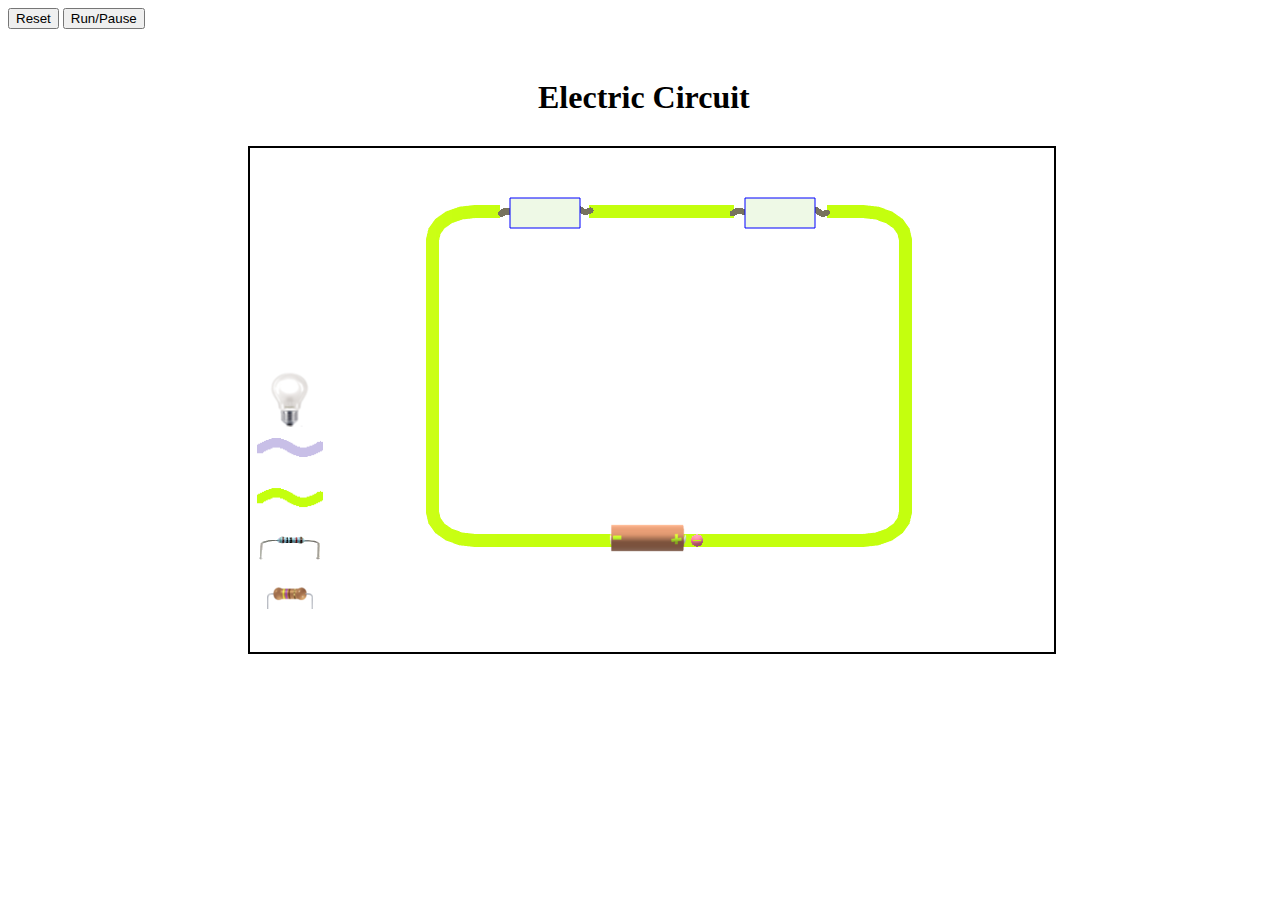
==== Index.html @ bbab3d94 "Update Index.html" ====
<!DOCTYPE html>
<html>
<head>
<!-- Define inlined PaperScript associate it with myCanvas -->
<link rel="stylesheet" type="text/css" href="paperFunCss.css">

<script type="text/javascript">

var timer = null;

// var running = false;
function circuit() {
//	if(running == false ){
if(timer == null){
		 // running = true;
	  timer = setInterval(runAnimation, 10);
	} else {

		clearInterval(timer)
		timer= null;
		//running = false;
	}
}

function runAnimation(){
	    animate()
}

function reset(){
	   clearInterval(timer)
		 timer = null;
     initialState()
}


function myFunction() {
  hideElement()
}




</script>

<script type="text/javascript" src="paper.js"></script>
<script type="text/paperscript" canvas="myCanvas">

var rectangle = new Rectangle(new Point(230, 450), new Point(650, 470));
var cornerSize = new Size(5, 5);
var newRect = new Path.RoundRectangle(rectangle, cornerSize);
newRect.fillColor = '#7B68EE';

var text = new PointText(new Point(420, 465));
text.justification = 'center';
text.fillColor = '#fff';
//text.content = 'The contents of the point text';

newRect.visible = false;
text.visible = false;


function showMessage(event)
 {
 	      newRect.visible = true;
 	      text.visible = true;
 }


var clearCanvas = false;

//drag and drop_zone
var hitOptions = {
	segments: true,
	stroke: true,
	fill: true,
	tolerance: 5
};

var resistance=0;
var totalResistance = 0;
var dragging=0;
var segment, path;
var movePath = false;

var checkVar = 10;

function onMouseDown(event){

	segment = path = null;
	//console.log('hitOptions', hitOptions)
	var hitResult = project.hitTest(event.point);
	if (!hitResult)
		return;

	if (hitResult) {
		if(hitResult.item.id==12 || hitResult.item.id == 8 || hitResult.item.id ==9
    || hitResult.item.id ==10 || hitResult.item.id== 11 || hitResult.item.id ==13

		)
		{
		path = hitResult.item;

		if (hitResult.type == 'segment') {
			segment = hitResult.segment;
		} else if (hitResult.type == 'stroke') {
			var location = hitResult.location;
			segment = path.insert(location.index + 1, event.point);
			path.smooth();
		}

  //console.log('hitResult.type', hitResult.type);
	movePath = hitResult.type == 'fill';
	if (movePath)
		project.activeLayer.addChild(hitResult.item);
	}
}
}

function onMouseMove(event) {

	project.activeLayer.selected = false;
	console.log('event.item', event.item)
	console.log('item id', event.item.id)
	if (event.item.id==13 || event.item.id == 12 || event.item.id ==9 || event.item.id ==10 || event.item.id ==11)
	       {
			// console.log('event.item.className', event.item.className)
         event.item.selected = true;
			 }
			// console.log("myRect.bounds", myRect.bounds);
			// console.log("resistor.bounds", resistor.bounds);




			 for(var i=0;i<dropPoints.length;i++)
			    {


	     if (dropPoints[i].bounds.contains(resistor.bounds) ||
				  dropPoints[i].bounds.contains(resistor2.bounds)
					|| dropPoints[i].bounds.contains(newWire.bounds)
				   || dropPoints[i].bounds.contains(newWireColor.bounds))

            {


	 			    dropPoints[i].fillColor = '#7D6CF3';
	 		   }
			    else{
				  dropPoints[i].fillColor = '#EEF9E6';
			   }

			 }
    // contains both resistors
		 if(  (myRect.bounds.contains(resistor.bounds)||myRect.bounds.contains(resistor2.bounds))
		    && (myRect2.bounds.contains(resistor.bounds)||myRect2.bounds.contains(resistor2.bounds)))
		    {
			  resistance = 55;
				//console.log("inside and condition and combined resistance="+resistance)
				//project.layers.push(text);
				newRect.visible = false;
				 text.visible = false;
				 text.content = 'Congratulations! Circuit contains both resistors and is complete.';
				 showMessage(event);
		    }
		 //contains first resistor and nothing else
     else if((myRect.bounds.contains(resistor.bounds)||myRect2.bounds.contains(resistor.bounds))
        && !(myRect.bounds.contains(resistor2.bounds)||myRect2.bounds.contains(resistor2.bounds))
				&& !(myRect.bounds.contains(newWire.bounds) || myRect2.bounds.contains(newWire.bounds))
			  && !(myRect.bounds.contains(newWireColor.bounds) || myRect2.bounds.contains(newWireColor.bounds)))
				{
					resistance = 25;
					console.log("contains first resistor and nothing else and the circuit is incomplete")
					text.content = 'Note: Circuit contains only one resistor is incomplete. Connect a wire or a resistor.';
          showMessage(event);
				}
        // contains second resistor and nothing else
				else if(!(myRect.bounds.contains(resistor.bounds)||myRect2.bounds.contains(resistor.bounds))
	         && (myRect.bounds.contains(resistor2.bounds)||myRect2.bounds.contains(resistor2.bounds))
	 				&& !(myRect.bounds.contains(newWire.bounds) || myRect2.bounds.contains(newWire.bounds))
	 			  && !(myRect.bounds.contains(newWireColor.bounds) || myRect2.bounds.contains(newWireColor.bounds)))
	 				{
						newRect.visible = false;
						 text.visible = false;
	 					resistance = 25;
						text.content = 'Note: Circuit contains only one resistor and is incomplete!';
	          showMessage(event);
	 					console.log("contains second resistor and nothing else")

	 				}
			// contains first resistor and first wire: circuit complete
				else if((myRect.bounds.contains(resistor.bounds)||myRect2.bounds.contains(resistor.bounds))
	         && !(myRect.bounds.contains(resistor2.bounds)||myRect2.bounds.contains(resistor2.bounds))
	 				&& (myRect.bounds.contains(newWire.bounds) || myRect2.bounds.contains(newWire.bounds))
					&& !(myRect.bounds.contains(newWireColor.bounds) || myRect2.bounds.contains(newWireColor.bounds))
				)
	 				{
						newRect.visible = false;
						text.visible = false;
	 					resistance = 25;
	 					console.log("contains first resistor and first wire: circuit complete and circuit is complete. Resistance:",
						resistance)
						text.content = 'Congratulations! Circuit contains a resitor and a wire and is complete.';
	          showMessage(event);
	 				}
        // contains first resistor and second wire
					else if((myRect.bounds.contains(resistor.bounds)||myRect2.bounds.contains(resistor.bounds))
		         && !(myRect.bounds.contains(resistor2.bounds)||myRect2.bounds.contains(resistor2.bounds))
		 				&& !(myRect.bounds.contains(newWire.bounds) || myRect2.bounds.contains(newWire.bounds))
						&& (myRect.bounds.contains(newWireColor.bounds) || myRect2.bounds.contains(newWireColor.bounds))
					)
		 				{
							newRect.visible = false;
						  text.visible = false;
		 					resistance = 25;
		 					console.log("contains first resistor and second wire: circuit complete and circuit is complete. Resistance:",
							resistance)
							text.content = 'Congratulations! Circuit contains a resitor and a wire and is complete.';
		          showMessage(event);
		 				}
           // conatains second resistor, first wire
						else if(!(myRect.bounds.contains(resistor.bounds)||myRect2.bounds.contains(resistor.bounds))
			         && (myRect.bounds.contains(resistor2.bounds)||myRect2.bounds.contains(resistor2.bounds))
			 				&& (myRect.bounds.contains(newWire.bounds) || myRect2.bounds.contains(newWire.bounds))
							&& !(myRect.bounds.contains(newWireColor.bounds) || myRect2.bounds.contains(newWireColor.bounds))
						)
			 				{
								newRect.visible = false;
							  text.visible = false;
			 					console.log("conatains second resistor, first wire, circuit complete. Resistance:",
								30)
								text.content = 'Congratulations! Circuit contains a resitor and a wire and is complete.';
			          showMessage(event);
			 				}
            // contains second resistor, second wire
							else if(!(myRect.bounds.contains(resistor.bounds)||myRect2.bounds.contains(resistor.bounds))
				         && (myRect.bounds.contains(resistor2.bounds)||myRect2.bounds.contains(resistor2.bounds))
				 				&& !(myRect.bounds.contains(newWire.bounds) || myRect2.bounds.contains(newWire.bounds))
								&& (myRect.bounds.contains(newWireColor.bounds) || myRect2.bounds.contains(newWireColor.bounds))
							)
				 				{
									newRect.visible = false;
									 text.visible = false;
				 					console.log("contains second resistor, second wire, circuit complete. Resistance:",
									30)
									text.content = 'Congratulations! Circuit contains a resitor and a wire and is complete.';
				          showMessage(event);
				 				}

            // first wire and nothing else.
						else if(!(myRect.bounds.contains(resistor.bounds)||myRect2.bounds.contains(resistor.bounds))
							 && !(myRect.bounds.contains(resistor2.bounds)||myRect2.bounds.contains(resistor2.bounds))
							&& (myRect.bounds.contains(newWire.bounds) || myRect2.bounds.contains(newWire.bounds))
							&& !(myRect.bounds.contains(newWireColor.bounds) || myRect2.bounds.contains(newWireColor.bounds))
						)
							{
								newRect.visible = false;
								 text.visible = false;
								console.log("first wire and nothing else, circuit incomplete")
								text.content = 'Note: Ciruit contains only one wire and is incomplete! Connect a wire or a resistor.';
			          showMessage(event);

							}

					// second wire nothing else
					else if(!(myRect.bounds.contains(resistor.bounds)||myRect2.bounds.contains(resistor.bounds))
						 && !(myRect.bounds.contains(resistor2.bounds)||myRect2.bounds.contains(resistor2.bounds))
						&& !(myRect.bounds.contains(newWire.bounds) || myRect2.bounds.contains(newWire.bounds))
						&& (myRect.bounds.contains(newWireColor.bounds) || myRect2.bounds.contains(newWireColor.bounds))
					)
						{
							newRect.visible = false;
							text.visible = false;
							console.log("second wire nothing else. Circuit incomplete")
							text.content = 'Note: Ciruit contains only one wire and is incomplete! Connect a wire or a resistor.';
							showMessage(event);
						}
          // both wires, nothing else

					else if(!(myRect.bounds.contains(resistor.bounds)||myRect2.bounds.contains(resistor.bounds))
						 && !(myRect.bounds.contains(resistor2.bounds)||myRect2.bounds.contains(resistor2.bounds))
						&& (myRect.bounds.contains(newWire.bounds) || myRect2.bounds.contains(newWire.bounds))
						&& (myRect.bounds.contains(newWireColor.bounds) || myRect2.bounds.contains(newWireColor.bounds))
					)
						{
							newRect.visible = false;
							 text.visible = false;
							console.log("both wires, circuit complete. O resistance"
						)
						text.content = 'Congratulations! Circuit contains both wires and is complete.';
						showMessage(event);
						}
					else{
						newRect.visible = false;
						text.visible = false;

					}



}


function onMouseDrag(event) {

			if (segment) {
			//	console.log('segment', segment)
				segment.point += event.delta;
				path.smooth();
			}
			else if (path) {
				path.position += event.delta;
			}


		}

//drag and drop over

var wire = new Raster('wire3.png');

wire.position = view.center;

var battery = new Raster('paint2d.png',400, 390);

battery.scale(0.7);

var currentBall = new Raster('currentBall2.png', 500, 500);

var dropPoints = []

// declared the first rectanglular box
var rectangle = new Rectangle(495, 50,70, 30);

//console.log("rectangle1 width", rectangle.point);
var myRect = new Path.Rectangle(rectangle);
myRect.fillColor='#EEF9E6';

myRect.strokeColor = 'blue';

dropPoints.push(myRect)


// declared the second rectangle
var rectangle2 = new Rectangle(260, 50,70, 30);

//console.log("rectangle2 width", rectangle2.point);

var myRect2 = new Path.Rectangle(rectangle2);
myRect2.fillColor='#EEF9E6';
myRect2.strokeColor = 'blue';

dropPoints.push(myRect2)

// declared the resistor

var resistor = new Raster('resistor.jpg', 40, 400);

var resistor2 = new Raster('resistor2.png', 40, 450);

var newWire = new Raster('smallWire.png', 40, 350);

var newWireColor = new Raster('newWireColor.png', 40, 300);

newWireColor.scale(0.95)

newWire.scale(0.95)

dropPoints.push(newWire)


var lightBulb = new Raster('lightBulb.png', 40, 250);
//var lightBulbGlowing = new Raster('lightBulbGlowing.png', 40, 200);
//var newImage = new DragImage('paint2d.png', 200, 300);
//lightBulbGlowing.scale(1.06)

//console.log("is Rectangle empty", rectangle.isEmpty())


var t=0;
var m=0;
var n=0;
var k=0;
var p=0;




animate = function onFrame(event) {
 //console.log("event", event)
 //console.log("run  game", runGame)
	// Each frame, rotate the path by 3 degrees:


	// if(runGame) {
	// 	do the thing
	// }
	if(currentBall.position.x<708 && currentBall.position.y>200 && t!=1)
		{
      //alert("currentBall.position.x<708 && currentBall.position.y>200");
			currentBall.position.x+= 2;
			if(currentBall.position.x>=684)
			{
        //alert("currentBall.position.x>684");
				currentBall.position.x+=2;
				currentBall.position.y-=2;
			}

      if(!(currentBall.position.x<708 && currentBall.position.y>200))
          t=0;

		}
		if(currentBall.position.x>=708 && currentBall.position.y>198)
		 {
       //alert("currentBall.position.x>=708 && currentBall.position.y>200");
			 currentBall.position.y-=2;
		 }
		 if(currentBall.position.y<=198 && currentBall.position.y>170 &&  currentBall.position.x>260)
		 {
    //  alert("currentBall.position.y<=200 && currentBall.position.y>170");
			 currentBall.position.x-=2;
			 currentBall.position.y-=2;
		 }
     // it was 260
		 if(currentBall.position.y<=170 && currentBall.position.x>246)
		   {
				// alert("currentBall.position.y<=170 && currentBall.position.x>260");
		     currentBall.position.x-=2;
         k=0;
			 }

		 if(currentBall.position.x<=246 && currentBall.position.x>=236 && k!=1)
		    {
				//alert("currentBall.position.x<=260 && currentBall.position.x>=236");
          if(currentBall.position.x>=236)
					   m=1;

					currentBall.position.x-=1;
					currentBall.position.y+=1
					;
					t=1;
          if(!(currentBall.position.x<=246 && currentBall.position.x>=236))
             k=0;


				}
      // it was 476 everywhere
			if(m==1 && currentBall.position.y<=472)
			{
        //alert("m==1 && currentBall.position.y<=476");
				currentBall.position.y+=2;
				if(currentBall.position.y>=472)
				   n=1;
        if(!(m==1 && currentBall.position.y<=472))
           m=0;
			}
			if(n==1 && currentBall.position.x<=259)
			  {
          //alert("inside n and the value of x coordinate is"+currentBall.position.x);

          if(currentBall.position.x>=259)
					    p=1;
					currentBall.position.x+=2;
					currentBall.position.y+=2;

					k=1;
          if(!(n==1 && currentBall.position.x<=259))
               n=0;
				}
        // it was for 684
				if(p==1 && currentBall.position.x<684)
				{

				   currentBall.position.x+=2;
           // it didn't have the equal to sign currentBall.position.x<=684.
           if(!(p==1 && currentBall.position.x<684))
            {
              //  alert("p=0"+"and current x is "+currentBall.position.x+"y is"+currentBall.position.y+"t is "+t);
               t=0;
               p=0;
             }



        }
	 }


	 initialState = function firstState()
	 {
		 resistor.position.x= 40;
		 resistor.position.y= 400;
		 currentBall.position.x= 500;
		 currentBall.position.y= 500;
	 }


</script>
</head>
<body>
	  <button type="button" onclick="reset()">Reset</button>
	  <button type="button" onclick="circuit()">Run/Pause</button>
    <h1 id="heading"> Electric Circuit </h1>



	<canvas id="myCanvas" height="500px" width="800px"></canvas>
</body>
</html>
---- paperFunCss.css ----
canvas {
  border: 2px solid black;
  margin-left:240px;
  margin-top: 20px;
}


#heading{
    font-size: '4';
    margin-left: 530px;
    margin-top: 50px;
    margin-bottom: 10px;
}


#drop_zone {
    background-color:#00FF7F;
    border: #FFF 1px solid;
    width: 100px;
    height: 30px;
    margin-left: 700px;
}


.popup {
    position: relative;
    display: inline-block;
    cursor: pointer;
    -webkit-user-select: none;
    -moz-user-select: none;
    -ms-user-select: none;
    user-select: none;
}

/* The actual popup */
.popup .popuptext {
    visibility: hidden;
    width: 160px;
    background-color: red;
    color: #fff;
    text-align: center;
    border-radius: 6px;
    padding: 8px 0;
    position: absolute;
    z-index: 1;
    bottom: 125%;
    left: 50%;
    margin-left: 600px;
    margin-bottom: 300px;
}

/* Popup arrow */
.popup .popuptext::after {
    content: "";
    position: absolute;
    top: 100%;
    left: 50%;
    margin-left: -5px;
    border-width: 5px;
    border-style: solid;
    border-color: #555 transparent transparent transparent;
    color: red;
}

/* Toggle this class - hide and show the popup */
.popup .show {
    visibility: visible;
    -webkit-animation: fadeIn 1s;
    animation: fadeIn 1s;

}

/* Add animation (fade in the popup) */
@-webkit-keyframes fadeIn {
    from {opacity: 0;}
    to {opacity: 1;}
}



@keyframes fadeIn {
    from {opacity: 0;}
    to {opacity:1 ;}
}
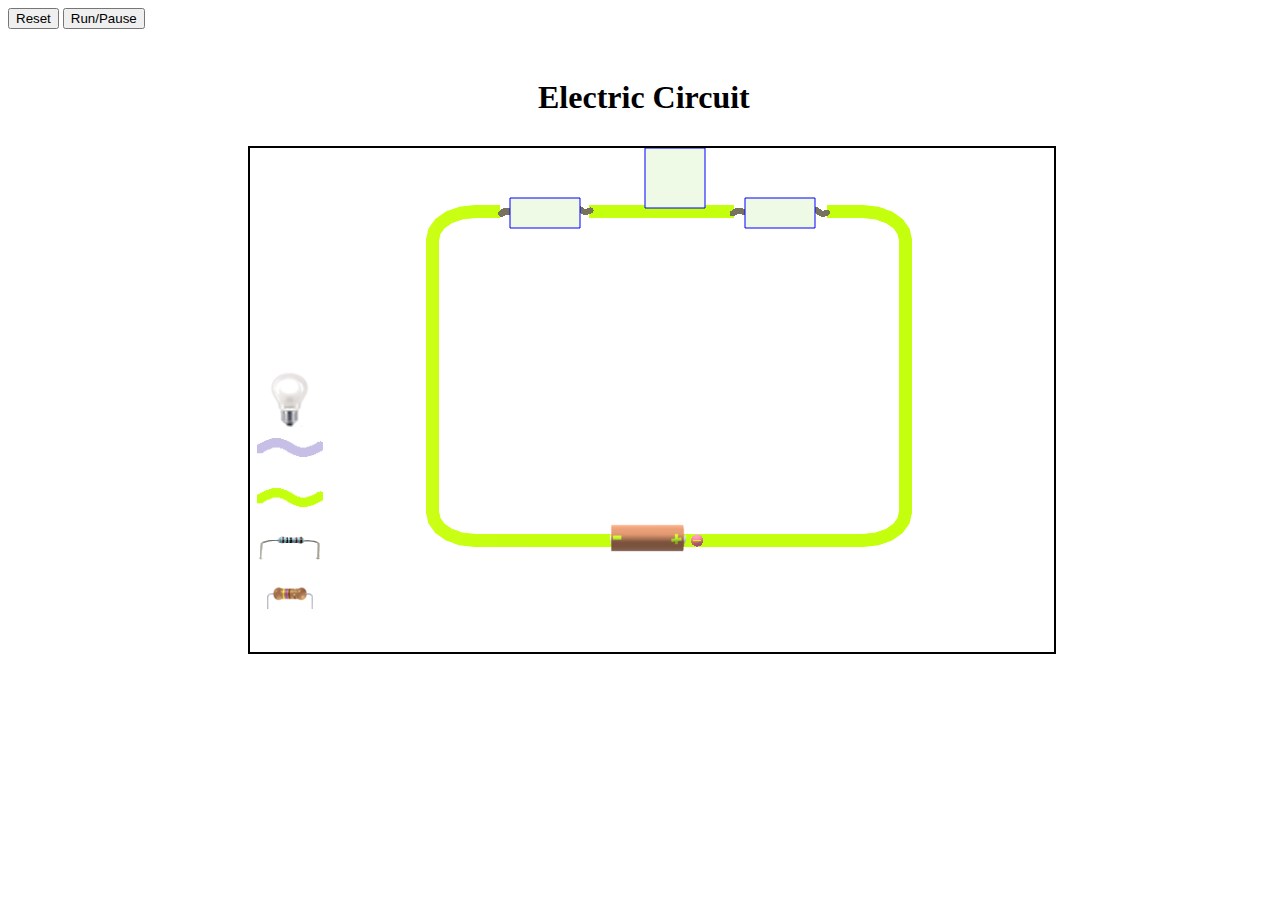
==== commit 0d93b1da: "Update Index.html" ====
--- a/Index.html
+++ b/Index.html
@@ -92,9 +92,9 @@
 	if (!hitResult)
 		return;
 
-	if (hitResult) {
-		if(hitResult.item.id==12 || hitResult.item.id == 8 || hitResult.item.id ==9
-    || hitResult.item.id ==10 || hitResult.item.id== 11 || hitResult.item.id ==13
+	if (hitResult){
+		if(hitResult.item.id==12 || hitResult.item.id == 13
+    || hitResult.item.id ==10 || hitResult.item.id== 11 || hitResult.item.id ==14
 
 		)
 		{
@@ -121,7 +121,8 @@
 	project.activeLayer.selected = false;
 	console.log('event.item', event.item)
 	console.log('item id', event.item.id)
-	if (event.item.id==13 || event.item.id == 12 || event.item.id ==9 || event.item.id ==10 || event.item.id ==11)
+	if (event.item.id==14 || event.item.id == 12 || event.item.id ==10 || event.item.id ==11
+	|| event.item.id ==13)
 	       {
 			// console.log('event.item.className', event.item.className)
          event.item.selected = true;
@@ -139,7 +140,10 @@
 	     if (dropPoints[i].bounds.contains(resistor.bounds) ||
 				  dropPoints[i].bounds.contains(resistor2.bounds)
 					|| dropPoints[i].bounds.contains(newWire.bounds)
-				   || dropPoints[i].bounds.contains(newWireColor.bounds))
+				   || dropPoints[i].bounds.contains(newWireColor.bounds)
+
+
+				  )
 
             {
 
@@ -151,6 +155,12 @@
 			   }
 
 			 }
+
+
+
+
+
+
     // contains both resistors
 		 if(  (myRect.bounds.contains(resistor.bounds)||myRect.bounds.contains(resistor2.bounds))
 		    && (myRect2.bounds.contains(resistor.bounds)||myRect2.bounds.contains(resistor2.bounds)))
@@ -162,6 +172,26 @@
 				 text.visible = false;
 				 text.content = 'Congratulations! Circuit contains both resistors and is complete.';
 				 showMessage(event);
+				 for(var i=0;i<dropPoints.length;i++)
+						{
+
+
+				 if (dropPoints[i].bounds.contains(lightBulb.bounds))
+
+							{
+
+
+							dropPoints[i].fillColor = 'white';
+							lightBulb.visible = false;
+							glowingBulb.visible = true;
+
+					 }
+						else{
+						dropPoints[i].fillColor = '#EEF9E6';
+					 }
+				 }
+
+
 		    }
 		 //contains first resistor and nothing else
      else if((myRect.bounds.contains(resistor.bounds)||myRect2.bounds.contains(resistor.bounds))
@@ -173,6 +203,8 @@
 					console.log("contains first resistor and nothing else and the circuit is incomplete")
 					text.content = 'Note: Circuit contains only one resistor is incomplete. Connect a wire or a resistor.';
           showMessage(event);
+					lightBulb.visible = true;
+					glowingBulb.visible = false;
 				}
         // contains second resistor and nothing else
 				else if(!(myRect.bounds.contains(resistor.bounds)||myRect2.bounds.contains(resistor.bounds))
@@ -186,6 +218,8 @@
 						text.content = 'Note: Circuit contains only one resistor and is incomplete!';
 	          showMessage(event);
 	 					console.log("contains second resistor and nothing else")
+						lightBulb.visible = true;
+						glowingBulb.visible = false;
 
 	 				}
 			// contains first resistor and first wire: circuit complete
@@ -202,6 +236,25 @@
 						resistance)
 						text.content = 'Congratulations! Circuit contains a resitor and a wire and is complete.';
 	          showMessage(event);
+						for(var i=0;i<dropPoints.length;i++)
+							 {
+
+
+						if (dropPoints[i].bounds.contains(lightBulb.bounds))
+
+								 {
+
+
+								 dropPoints[i].fillColor = 'white';
+								 lightBulb.visible = false;
+								 glowingBulb.visible = true;
+
+							}
+							 else{
+							 dropPoints[i].fillColor = '#EEF9E6';
+							}
+						}
+
 	 				}
         // contains first resistor and second wire
 					else if((myRect.bounds.contains(resistor.bounds)||myRect2.bounds.contains(resistor.bounds))
@@ -217,6 +270,26 @@
 							resistance)
 							text.content = 'Congratulations! Circuit contains a resitor and a wire and is complete.';
 		          showMessage(event);
+							for(var i=0;i<dropPoints.length;i++)
+								 {
+
+
+							if (dropPoints[i].bounds.contains(lightBulb.bounds))
+
+									 {
+
+
+									 dropPoints[i].fillColor = 'white';
+									 lightBulb.visible = false;
+									 glowingBulb.visible = true;
+									// dropPoints[i].strokeColor = 'blue';
+									 //myRect3.visible = false;
+								}
+								 else{
+								 dropPoints[i].fillColor = '#EEF9E6';
+								}
+							}
+
 		 				}
            // conatains second resistor, first wire
 						else if(!(myRect.bounds.contains(resistor.bounds)||myRect2.bounds.contains(resistor.bounds))
@@ -231,6 +304,25 @@
 								30)
 								text.content = 'Congratulations! Circuit contains a resitor and a wire and is complete.';
 			          showMessage(event);
+								for(var i=0;i<dropPoints.length;i++)
+									 {
+
+
+								if (dropPoints[i].bounds.contains(lightBulb.bounds))
+
+										 {
+
+
+										 dropPoints[i].fillColor = 'white';
+										 lightBulb.visible = false;
+										 glowingBulb.visible = true;
+
+									}
+									 else{
+									 dropPoints[i].fillColor = '#EEF9E6';
+									}
+								}
+
 			 				}
             // contains second resistor, second wire
 							else if(!(myRect.bounds.contains(resistor.bounds)||myRect2.bounds.contains(resistor.bounds))
@@ -245,6 +337,25 @@
 									30)
 									text.content = 'Congratulations! Circuit contains a resitor and a wire and is complete.';
 				          showMessage(event);
+									for(var i=0;i<dropPoints.length;i++)
+										 {
+
+
+									if (dropPoints[i].bounds.contains(lightBulb.bounds))
+
+											 {
+
+
+											 dropPoints[i].fillColor = 'white';
+											 lightBulb.visible = false;
+											 glowingBulb.visible = true;
+
+										}
+										 else{
+										 dropPoints[i].fillColor = '#EEF9E6';
+										}
+									}
+
 				 				}
 
             // first wire and nothing else.
@@ -259,6 +370,8 @@
 								console.log("first wire and nothing else, circuit incomplete")
 								text.content = 'Note: Ciruit contains only one wire and is incomplete! Connect a wire or a resistor.';
 			          showMessage(event);
+								lightBulb.visible = true;
+								glowingBulb.visible = false;
 
 							}
 
@@ -274,6 +387,8 @@
 							console.log("second wire nothing else. Circuit incomplete")
 							text.content = 'Note: Ciruit contains only one wire and is incomplete! Connect a wire or a resistor.';
 							showMessage(event);
+							lightBulb.visible = true;
+							glowingBulb.visible = false;
 						}
           // both wires, nothing else
 
@@ -289,6 +404,26 @@
 						)
 						text.content = 'Congratulations! Circuit contains both wires and is complete.';
 						showMessage(event);
+						for(var i=0;i<dropPoints.length;i++)
+							 {
+
+
+						if (dropPoints[i].bounds.contains(lightBulb.bounds))
+
+								 {
+
+
+								 dropPoints[i].fillColor = 'red';
+								 lightBulb.visible = false;
+								 glowingBulb.visible = true;
+
+
+							}
+							 else{
+							 dropPoints[i].fillColor = '#EEF9E6';
+							}
+						}
+
 						}
 					else{
 						newRect.visible = false;
@@ -352,11 +487,24 @@
 
 dropPoints.push(myRect2)
 
+// declared 3rd rectangle
+var rectangle3 = new Rectangle(395, 0, 60, 60);
+
+//console.log("rectangle2 width", rectangle2.point);
+
+var myRect3 = new Path.Rectangle(rectangle3);
+myRect3.fillColor='#EEF9E6';
+myRect3.strokeColor = 'blue';
+
+dropPoints.push(myRect3)
+
+
 // declared the resistor
 
 var resistor = new Raster('resistor.jpg', 40, 400);
 
 var resistor2 = new Raster('resistor2.png', 40, 450);
+
 
 var newWire = new Raster('smallWire.png', 40, 350);
 
@@ -375,7 +523,8 @@
 //lightBulbGlowing.scale(1.06)
 
 //console.log("is Rectangle empty", rectangle.isEmpty())
-
+var glowingBulb = new Raster('glowingBulb.png', 425,  30);
+glowingBulb.visible = false;
 
 var t=0;
 var m=0;
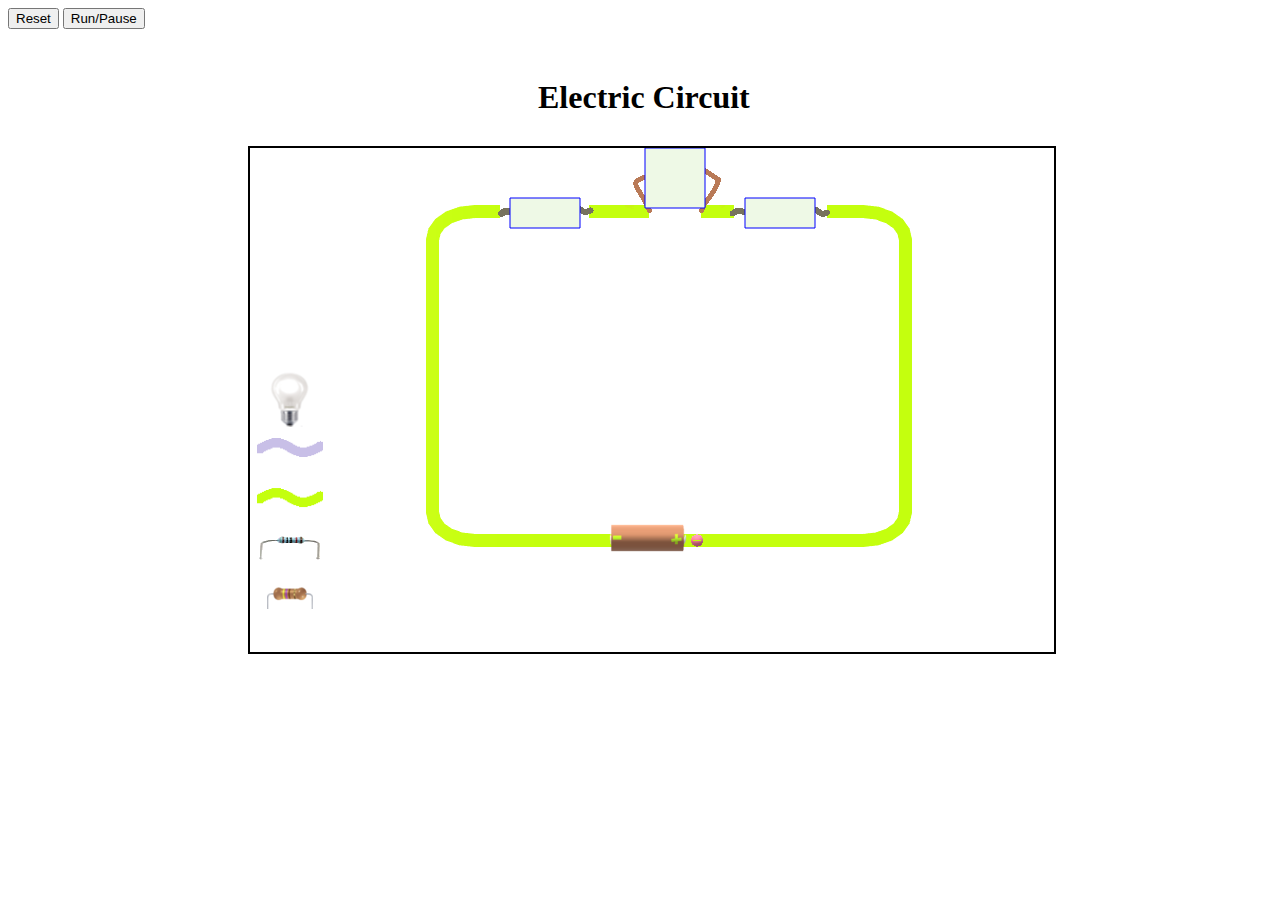
==== commit c3e70e58: "Update Index.html" ====
--- a/Index.html
+++ b/Index.html
@@ -452,7 +452,7 @@
 
 //drag and drop over
 
-var wire = new Raster('wire3.png');
+var wire = new Raster('wire4.png');
 
 wire.position = view.center;
 
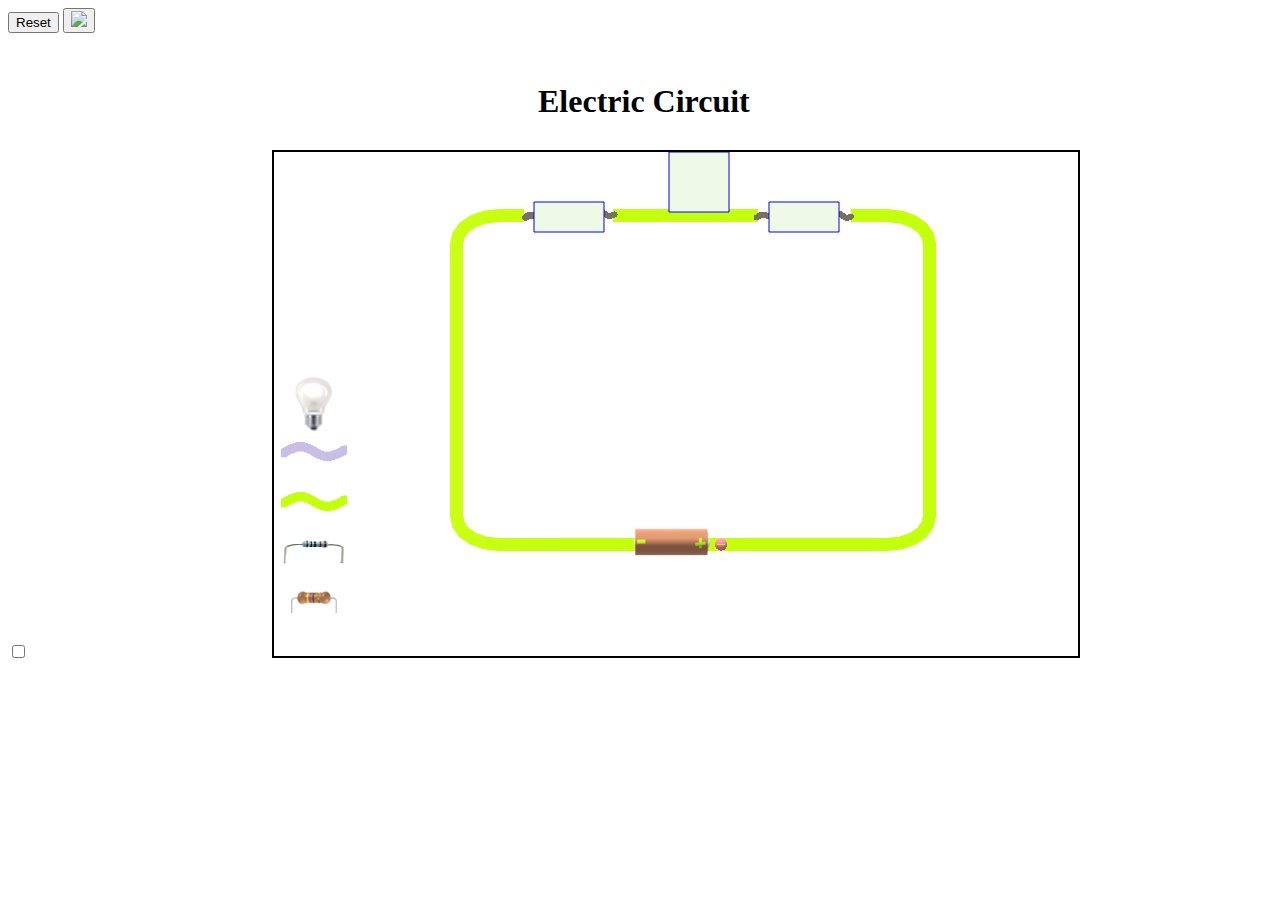
==== commit c0b2213c: "Update Index.html" ====
--- a/Index.html
+++ b/Index.html
@@ -11,6 +11,8 @@
 // var running = false;
 function circuit() {
 //	if(running == false ){
+
+
 if(timer == null){
 		 // running = true;
 	  timer = setInterval(runAnimation, 10);
@@ -452,7 +454,7 @@
 
 //drag and drop over
 
-var wire = new Raster('wire4.png');
+var wire = new Raster('wire3.png');
 
 wire.position = view.center;
 
@@ -648,9 +650,13 @@
 </head>
 <body>
 	  <button type="button" onclick="reset()">Reset</button>
-	  <button type="button" onclick="circuit()">Run/Pause</button>
+	  <button type="button" onclick="circuit()" id="switch"><img src="switchOff.png" /></button>
     <h1 id="heading"> Electric Circuit </h1>
 
+		<label class="switch">
+  <input type="checkbox" onclick="circuit()">
+  <span class="slider round"></span>
+  </label>
 
 
 	<canvas id="myCanvas" height="500px" width="800px"></canvas>
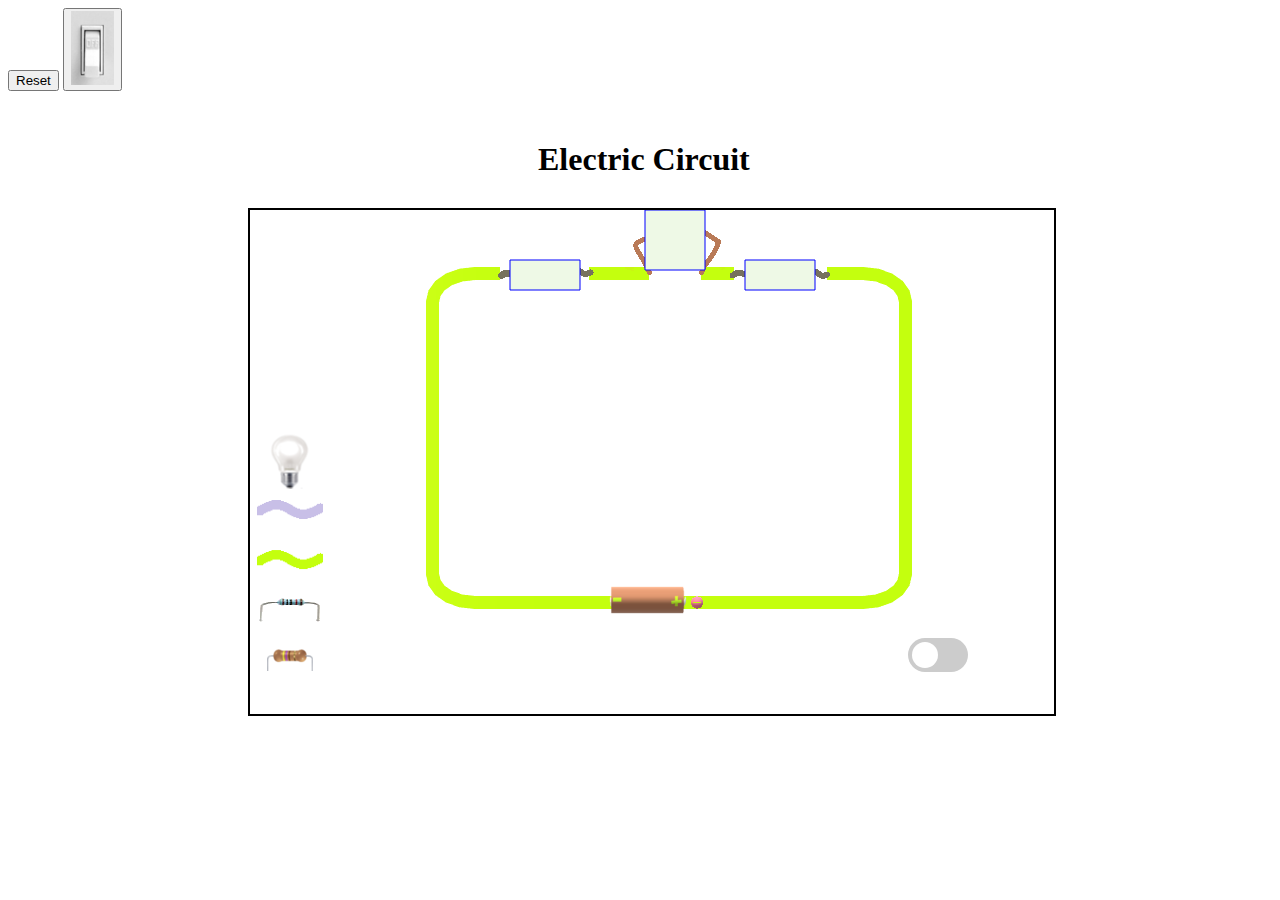
==== commit dafb49c5: "Update Index.html" ====
--- a/Index.html
+++ b/Index.html
@@ -454,7 +454,7 @@
 
 //drag and drop over
 
-var wire = new Raster('wire3.png');
+var wire = new Raster('wire4.png');
 
 wire.position = view.center;
 
--- a/paperFunCss.css
+++ b/paperFunCss.css
@@ -82,3 +82,72 @@
     from {opacity: 0;}
     to {opacity:1 ;}
 }
+/*
+#switch{
+  position: absolute;
+  margin-top: 550px;
+  margin-left: 890px;
+}
+*/
+
+/* The switch - the box around the slider */
+.switch {
+  position: absolute;
+  display: inline-block;
+  width: 60px;
+  height: 34px;
+  margin-top: 450px;
+  margin-left: 900px;
+
+}
+
+/* Hide default HTML checkbox */
+.switch input {display:none;}
+
+/* The slider */
+.slider {
+  position: absolute;
+  cursor: pointer;
+  top: 0;
+  left: 0;
+  right: 0;
+  bottom: 0;
+  background-color: #ccc;
+  -webkit-transition: .4s;
+  transition: .4s;
+}
+
+.slider:before {
+  position: absolute;
+  content: "";
+  height: 26px;
+  width: 26px;
+  left: 4px;
+  bottom: 4px;
+  background-color: white;
+  -webkit-transition: .4s;
+  transition: .4s;
+}
+
+input:checked + .slider {
+  background-color: #2196F3;
+}
+
+input:focus + .slider {
+  box-shadow: 0 0 1px #2196F3;
+}
+
+input:checked + .slider:before {
+  -webkit-transform: translateX(26px);
+  -ms-transform: translateX(26px);
+  transform: translateX(26px);
+}
+
+/* Rounded sliders */
+.slider.round {
+  border-radius: 34px;
+}
+
+.slider.round:before {
+  border-radius: 50%;
+}
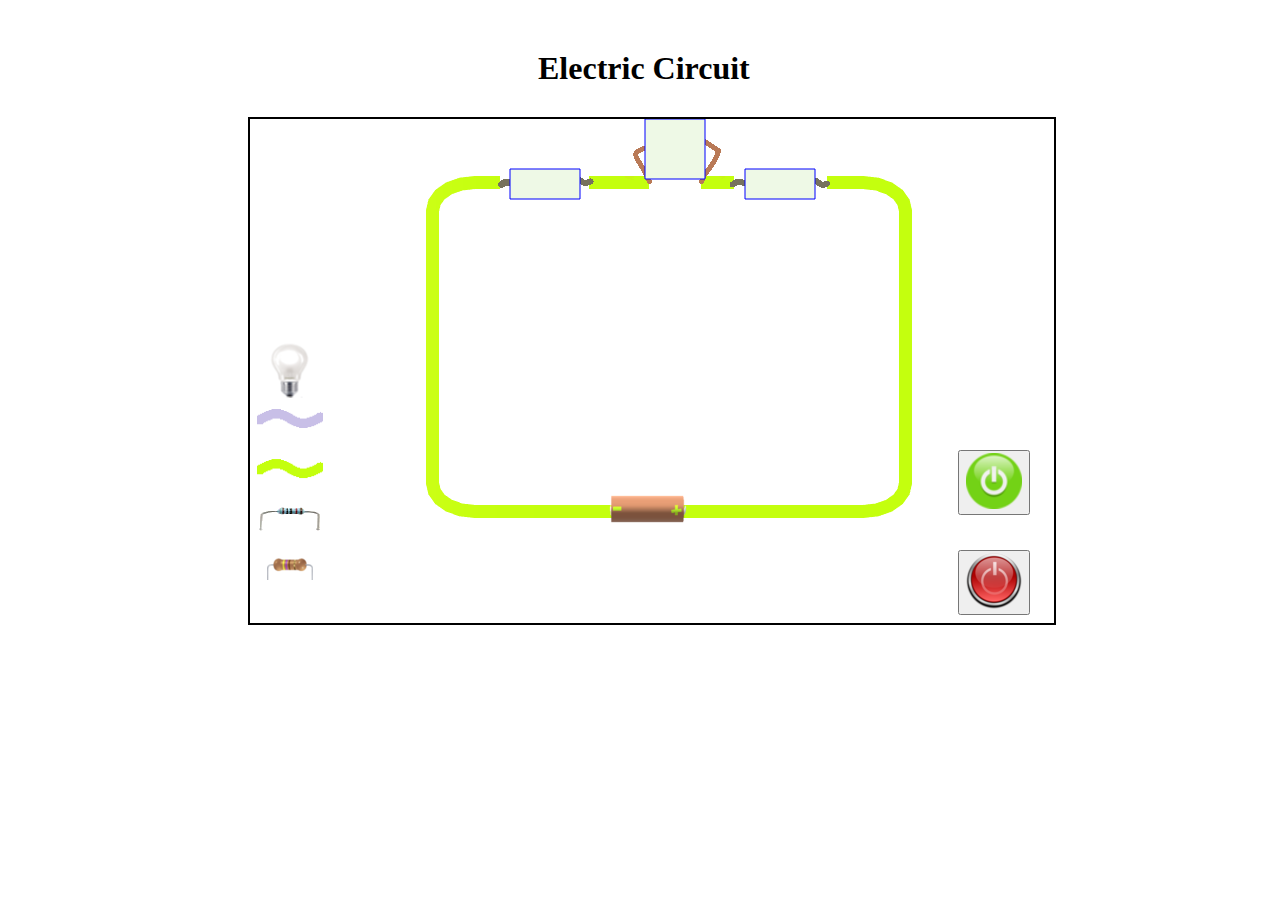
==== commit c23e266f: "Update Index.html" ====
--- a/Index.html
+++ b/Index.html
@@ -22,6 +22,7 @@
 		timer= null;
 		//running = false;
 	}
+	showGlow()
 }
 
 function runAnimation(){
@@ -32,6 +33,7 @@
 	   clearInterval(timer)
 		 timer = null;
      initialState()
+		 hideGlowingBulb()
 }
 
 
@@ -170,8 +172,11 @@
 			  resistance = 55;
 				//console.log("inside and condition and combined resistance="+resistance)
 				//project.layers.push(text);
+				myRect.fillColor = '#7D6CF3';
+				myRect2.fillColor ='#7D6CF3';
 				newRect.visible = false;
 				 text.visible = false;
+				 currentBall.visible =true;
 				 text.content = 'Congratulations! Circuit contains both resistors and is complete.';
 				 showMessage(event);
 				 for(var i=0;i<dropPoints.length;i++)
@@ -207,6 +212,7 @@
           showMessage(event);
 					lightBulb.visible = true;
 					glowingBulb.visible = false;
+					currentBall.visible = false;
 				}
         // contains second resistor and nothing else
 				else if(!(myRect.bounds.contains(resistor.bounds)||myRect2.bounds.contains(resistor.bounds))
@@ -216,6 +222,7 @@
 	 				{
 						newRect.visible = false;
 						 text.visible = false;
+						 		currentBall.visible = false;
 	 					resistance = 25;
 						text.content = 'Note: Circuit contains only one resistor and is incomplete!';
 	          showMessage(event);
@@ -238,6 +245,9 @@
 						resistance)
 						text.content = 'Congratulations! Circuit contains a resitor and a wire and is complete.';
 	          showMessage(event);
+								currentBall.visible = true;
+								myRect.fillColor = '#7D6CF3';
+								myRect2.fillColor ='#7D6CF3';
 						for(var i=0;i<dropPoints.length;i++)
 							 {
 
@@ -272,6 +282,9 @@
 							resistance)
 							text.content = 'Congratulations! Circuit contains a resitor and a wire and is complete.';
 		          showMessage(event);
+									currentBall.visible = true;
+									myRect.fillColor = '#7D6CF3';
+									myRect2.fillColor ='#7D6CF3';
 							for(var i=0;i<dropPoints.length;i++)
 								 {
 
@@ -302,10 +315,13 @@
 			 				{
 								newRect.visible = false;
 							  text.visible = false;
+										currentBall.visible = true;
 			 					console.log("conatains second resistor, first wire, circuit complete. Resistance:",
 								30)
 								text.content = 'Congratulations! Circuit contains a resitor and a wire and is complete.';
 			          showMessage(event);
+								myRect.fillColor = '#7D6CF3';
+								myRect2.fillColor ='#7D6CF3';
 								for(var i=0;i<dropPoints.length;i++)
 									 {
 
@@ -339,6 +355,9 @@
 									30)
 									text.content = 'Congratulations! Circuit contains a resitor and a wire and is complete.';
 				          showMessage(event);
+											currentBall.visible = true;
+											myRect.fillColor = '#7D6CF3';
+											myRect2.fillColor ='#7D6CF3';
 									for(var i=0;i<dropPoints.length;i++)
 										 {
 
@@ -374,6 +393,7 @@
 			          showMessage(event);
 								lightBulb.visible = true;
 								glowingBulb.visible = false;
+										currentBall.visible = false;
 
 							}
 
@@ -391,6 +411,7 @@
 							showMessage(event);
 							lightBulb.visible = true;
 							glowingBulb.visible = false;
+									currentBall.visible = false;
 						}
           // both wires, nothing else
 
@@ -402,10 +423,14 @@
 						{
 							newRect.visible = false;
 							 text.visible = false;
+							 myRect.fillColor = '#7D6CF3';
+							 myRect2.fillColor ='#7D6CF3';
 							console.log("both wires, circuit complete. O resistance"
 						)
 						text.content = 'Congratulations! Circuit contains both wires and is complete.';
 						showMessage(event);
+								currentBall.visible = true;
+
 						for(var i=0;i<dropPoints.length;i++)
 							 {
 
@@ -413,12 +438,12 @@
 						if (dropPoints[i].bounds.contains(lightBulb.bounds))
 
 								 {
-
-
+                if(glow!=false)
+                   {
 								 dropPoints[i].fillColor = 'red';
 								 lightBulb.visible = false;
 								 glowingBulb.visible = true;
-
+							 }
 
 							}
 							 else{
@@ -464,6 +489,8 @@
 
 var currentBall = new Raster('currentBall2.png', 500, 500);
 
+currentBall.visible = false;
+
 var dropPoints = []
 
 // declared the first rectanglular box
@@ -533,6 +560,21 @@
 var n=0;
 var k=0;
 var p=0;
+var glow = true;
+
+hideGlowingBulb = function hideGlow()
+{
+  glowingBulb.visible = false;
+	lightBulb.visible = true;
+	myRect3.fillcolor ='#EEF9E6';
+	glow = false;
+
+}
+
+showGlow = function showGlowingBulb()
+{
+	glow = true;
+}
 
 
 
@@ -649,14 +691,10 @@
 </script>
 </head>
 <body>
-	  <button type="button" onclick="reset()">Reset</button>
-	  <button type="button" onclick="circuit()" id="switch"><img src="switchOff.png" /></button>
+	  <button type="button" onclick="reset()" id="switchOff" ><img src="SwitchOff.png" /></button>
+	  <button type="button" onclick="circuit()" id="switchOn"><img src="SwitchOn.jpeg" /></button>
     <h1 id="heading"> Electric Circuit </h1>
 
-		<label class="switch">
-  <input type="checkbox" onclick="circuit()">
-  <span class="slider round"></span>
-  </label>
 
 
 	<canvas id="myCanvas" height="500px" width="800px"></canvas>
--- a/paperFunCss.css
+++ b/paperFunCss.css
@@ -82,72 +82,15 @@
     from {opacity: 0;}
     to {opacity:1 ;}
 }
-/*
-#switch{
+
+#switchOn{
   position: absolute;
-  margin-top: 550px;
-  margin-left: 890px;
-}
-*/
-
-/* The switch - the box around the slider */
-.switch {
-  position: absolute;
-  display: inline-block;
-  width: 60px;
-  height: 34px;
-  margin-top: 450px;
-  margin-left: 900px;
-
+  margin-top: 400px;
+  margin-left: 950px;
 }
 
-/* Hide default HTML checkbox */
-.switch input {display:none;}
-
-/* The slider */
-.slider {
+#switchOff{
   position: absolute;
-  cursor: pointer;
-  top: 0;
-  left: 0;
-  right: 0;
-  bottom: 0;
-  background-color: #ccc;
-  -webkit-transition: .4s;
-  transition: .4s;
+  margin-top: 500px;
+  margin-left: 950px;
 }
-
-.slider:before {
-  position: absolute;
-  content: "";
-  height: 26px;
-  width: 26px;
-  left: 4px;
-  bottom: 4px;
-  background-color: white;
-  -webkit-transition: .4s;
-  transition: .4s;
-}
-
-input:checked + .slider {
-  background-color: #2196F3;
-}
-
-input:focus + .slider {
-  box-shadow: 0 0 1px #2196F3;
-}
-
-input:checked + .slider:before {
-  -webkit-transform: translateX(26px);
-  -ms-transform: translateX(26px);
-  transform: translateX(26px);
-}
-
-/* Rounded sliders */
-.slider.round {
-  border-radius: 34px;
-}
-
-.slider.round:before {
-  border-radius: 50%;
-}
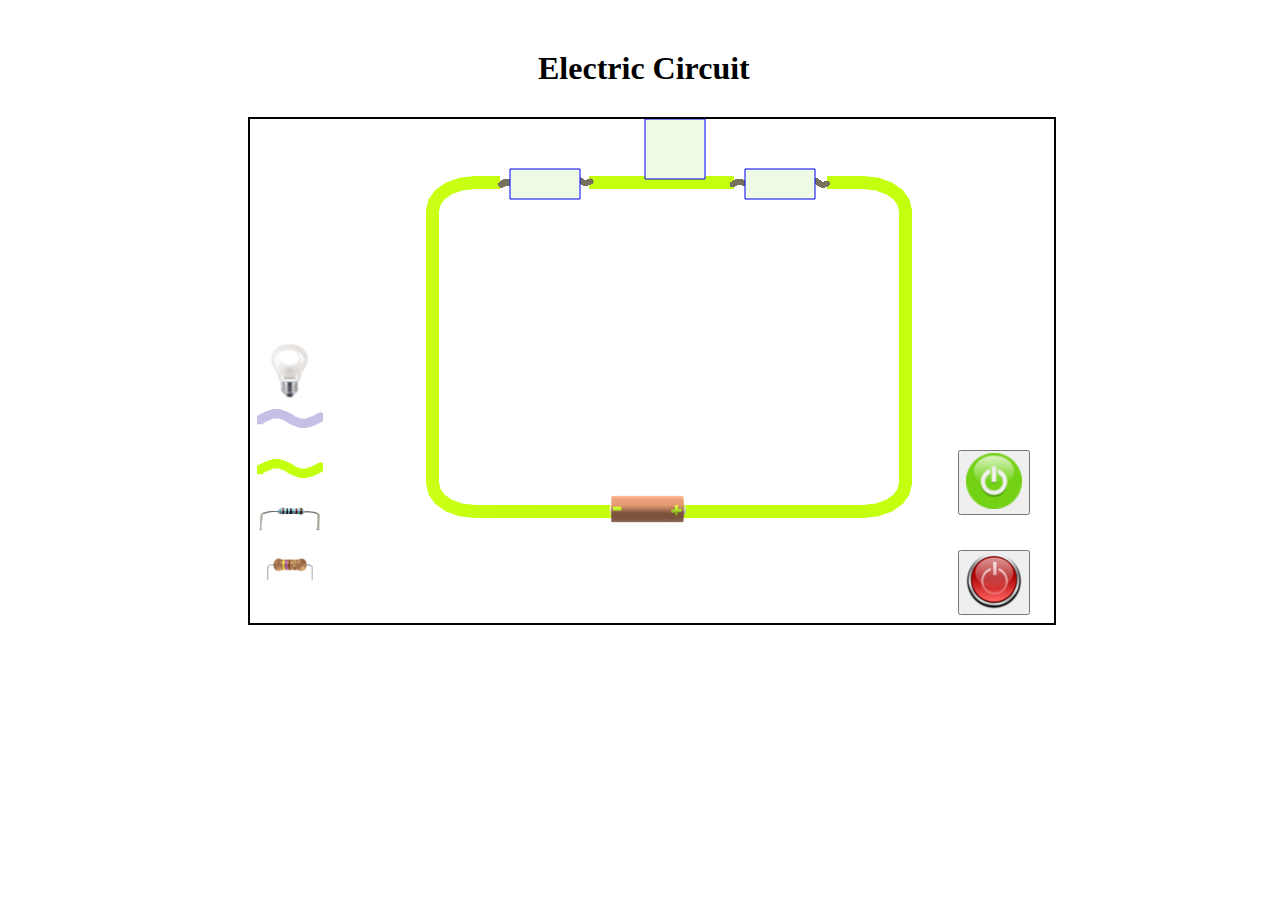
==== commit 43ede3aa: "Update Index.html" ====
--- a/Index.html
+++ b/Index.html
@@ -61,7 +61,7 @@
 
 newRect.visible = false;
 text.visible = false;
-
+var switchState = false;
 
 function showMessage(event)
  {
@@ -174,6 +174,7 @@
 				//project.layers.push(text);
 				myRect.fillColor = '#7D6CF3';
 				myRect2.fillColor ='#7D6CF3';
+				myRect3.fillColor ='red';
 				newRect.visible = false;
 				 text.visible = false;
 				 currentBall.visible =true;
@@ -187,10 +188,11 @@
 
 							{
 
-
+              if(glow!=false && switchState!=false){
 							dropPoints[i].fillColor = 'white';
 							lightBulb.visible = false;
 							glowingBulb.visible = true;
+						}
 
 					 }
 						else{
@@ -256,11 +258,11 @@
 
 								 {
 
-
+                 if(glow!=false) {
 								 dropPoints[i].fillColor = 'white';
 								 lightBulb.visible = false;
 								 glowingBulb.visible = true;
-
+              }
 							}
 							 else{
 							 dropPoints[i].fillColor = '#EEF9E6';
@@ -292,14 +294,14 @@
 							if (dropPoints[i].bounds.contains(lightBulb.bounds))
 
 									 {
-
+                         if(glow!=false){
 
 									 dropPoints[i].fillColor = 'white';
 									 lightBulb.visible = false;
 									 glowingBulb.visible = true;
 									// dropPoints[i].strokeColor = 'blue';
 									 //myRect3.visible = false;
-								}
+								}}
 								 else{
 								 dropPoints[i].fillColor = '#EEF9E6';
 								}
@@ -330,11 +332,11 @@
 
 										 {
 
-
+                     if(glow!=false){
 										 dropPoints[i].fillColor = 'white';
 										 lightBulb.visible = false;
 										 glowingBulb.visible = true;
-
+									 }
 									}
 									 else{
 									 dropPoints[i].fillColor = '#EEF9E6';
@@ -366,11 +368,11 @@
 
 											 {
 
-
+                        if(glow!=false){
 											 dropPoints[i].fillColor = 'white';
 											 lightBulb.visible = false;
 											 glowingBulb.visible = true;
-
+										 }
 										}
 										 else{
 										 dropPoints[i].fillColor = '#EEF9E6';
@@ -438,7 +440,7 @@
 						if (dropPoints[i].bounds.contains(lightBulb.bounds))
 
 								 {
-                if(glow!=false)
+                if(glow!=false && switchState!=false)
                    {
 								 dropPoints[i].fillColor = 'red';
 								 lightBulb.visible = false;
@@ -479,7 +481,7 @@
 
 //drag and drop over
 
-var wire = new Raster('wire4.png');
+var wire = new Raster('wire3.png');
 
 wire.position = view.center;
 
@@ -568,6 +570,7 @@
 	lightBulb.visible = true;
 	myRect3.fillcolor ='#EEF9E6';
 	glow = false;
+	switchState =false;
 
 }
 
@@ -583,7 +586,7 @@
  //console.log("event", event)
  //console.log("run  game", runGame)
 	// Each frame, rotate the path by 3 degrees:
-
+   switchState = true;
 
 	// if(runGame) {
 	// 	do the thing
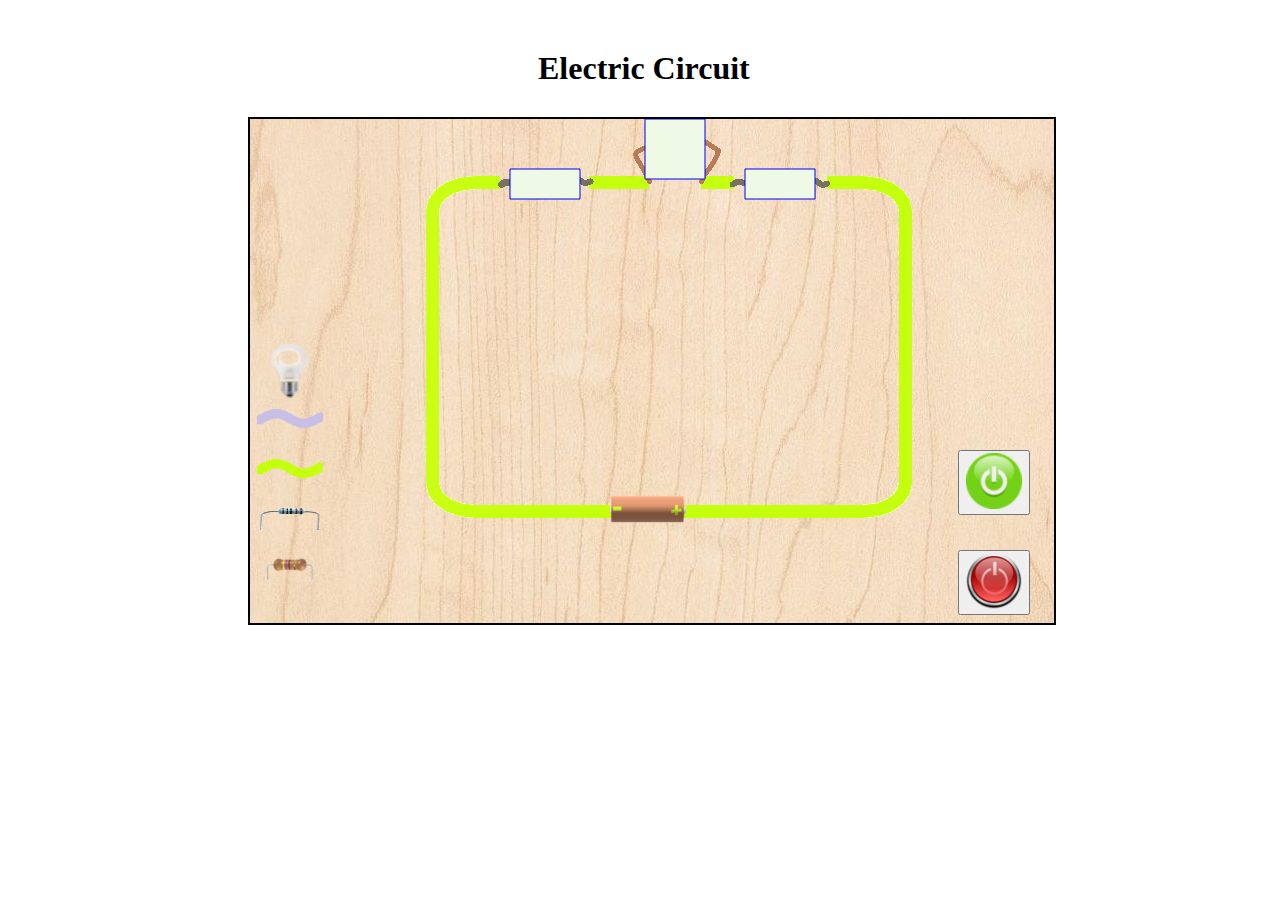
==== commit c12fb554: "Update Index.html" ====
--- a/Index.html
+++ b/Index.html
@@ -481,7 +481,7 @@
 
 //drag and drop over
 
-var wire = new Raster('wire3.png');
+var wire = new Raster('wire4.png');
 
 wire.position = view.center;
 
@@ -700,6 +700,6 @@
 
 
 
-	<canvas id="myCanvas" height="500px" width="800px"></canvas>
+	<canvas id="myCanvas" height="500px" width="800px" style="background:url('woodenBackground3.jpg')"></canvas>
 </body>
 </html>
